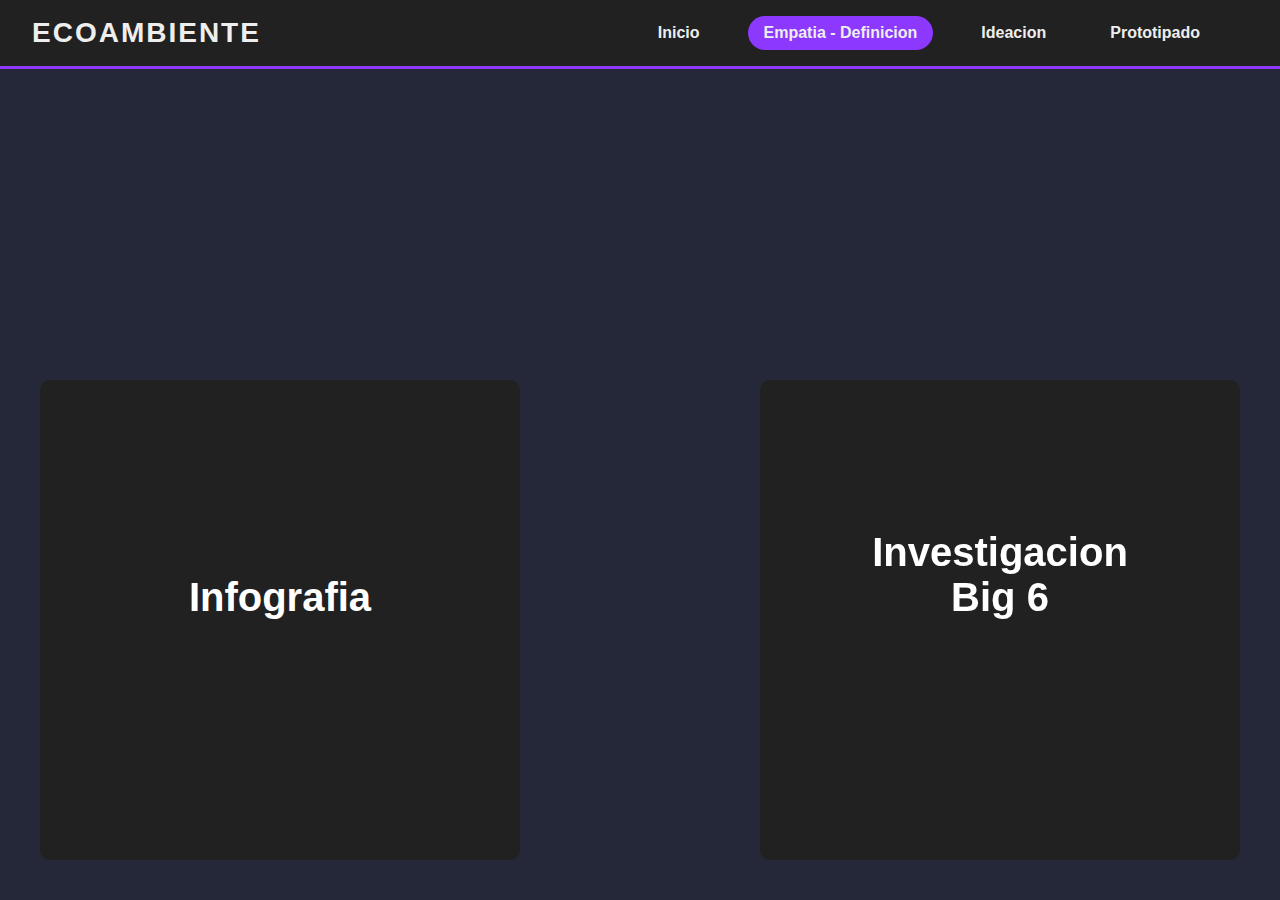
==== empatia/empaty.html @ 48306db9 "Add files via upload" ====
<!DOCTYPE html>
<html lang="en">
<head>
    <meta charset="UTF-8">
    <meta http-equiv="X-UA-Compatible" content="IE=edge">
    <meta name="viewport" content="width=device-width, initial-scale=1.0">
    <title>Empatia - Definicion</title>
    <link rel="stylesheet" href="empa.css">
</head>
<body>
    <nav>
        <div class="container">
            <h1 id = "title">EcoAmbiente</h1>

            <div class="menu">
                <a href="../index.html">Inicio</a>
                <a href="" class="is-active">Empatia - Definicion</a>
                <a href="../ideacion/idea.html">Ideacion</a>
                <a href="">Prototipado</a>
            </div>

            <button class="hamburguer">
                <span></span>
                <span></span>
                <span></span>
            </button>
        </div>
    </nav>



    <div class="button-container">
        <button id="button1" class="button">
          <img src="img/Condor2.png" alt="Imagen 1" class="button-image">
          <div class="button-text">
            <a href="https://www.canva.com/design/DAFbizHRN9s/30S3-Y12WPCS84pb1J91Fg/edit?utm_content=DAFbizHRN9s&utm_campaign=designshare&utm_medium=link2&utm_source=sharebutton" target="_blank">Infografia</a>
          </div>
          <div class="cursor-circle"></div>
        </button>
        <button id="button2" class="button">
          <img src="img/oso2.png" alt="Imagen 2" class="button-image">
          <div class="button-text">
            <a href="https://drive.google.com/file/d/1Ew5BxmUSK3d40jyr-oBephK0COzYhvOd/view?usp=share_link" target="_blank">Investigacion Big 6</a>
          </div>
          <div class="cursor-circle"></div>
        </button>
      </div>
      
      
      

    <script src="emp.js"></script>
</body>
</html>
---- empatia/empa.css ----
:root{
	--primary: #8c38ff;
	--light: #EEEEEE;
	--dark: #212121;
}

* {
	margin: 0;
	padding: 0;
	box-sizing: border-box;
	font-family: 'Fira sans', sans-serif;	
}

.container{
	max-width: 1280px;
	margin: 0 auto;
	display: flex;
	align-items: center;
	justify-content: space-between;
}

nav{
	position: fixed;
	top: 0;
	left: 0;
	right: 0;
	z-index: 99;
	background-color:var(--dark);
	padding: 16px 32px;
	border-bottom: 3px solid var(--primary);
}

#title{
	color: #EEEEEE;
	font-size: 28px;
	font-weight: 900;
	letter-spacing: 2px;
	text-transform: uppercase;
}

.hamburguer{
	display: block;
	position: relative;
	z-index: 1;
	appearance: none;
	border: none;
	outline: none;
	background: none;
	cursor: pointer;
}

.hamburguer span{
	display: block;
	width:  32px;
	height: 4px;
	margin-bottom: 5px;
	position: relative;

	background-color: var(--light);
	border-radius: 6px;
	z-index: 1;
	transform-origin: 0 0;
	transition: 0.4s;
}

.hamburguer:hover span:nth-child(2){
	transform: translateX(10px);
	background-color: var(--primary);
}

.hamburguer.is-active span:nth-child(1){
	transform: translate(0px,-2px) rotate(45deg);
}

.hamburguer.is-active span:nth-child(2){
	opacity: 0;
	transform: translateX(15px);
}

.hamburguer.is-active span:nth-child(3){
	transform: translate(-3px,3px) rotate(-45deg);
}

.hamburguer.is-active:hover span{
	background-color: var(--primary);
}

.menu{
	display: none;
	flex: 1 1 0%;
	justify-content: flex-end;
	margin:  0 16px;
}

.menu a{
	color: #EEEEEE;
	margin: 0 16px;
	font-weight: 600;
	text-decoration: none;
	transition:  0.4s;
	padding: 8px 16px;
	border-radius: 99px;
}

.menu a.is-active, .menu a:hover {
	background-color: var(--primary);
}

@media (min-width: 950px){
	.hamburguer{
		display: none;
	}
	.menu{
		display: flex;
	}
}

body{
	padding-top: 150px;
	padding-bottom: 80px;
	display: flex;
	/* justify-content: center; */
	align-items: center;
	min-height: 100vh;
	background: #252839;
	flex-direction: column;
}










.button-container {
    position: fixed;
    bottom: 0;
    left: 0;
    width: 100%;
    display: flex;
    justify-content: space-between;
    padding: 40px;
    box-sizing: border-box;
  }
  
  .button {
    position: relative;
    width: 40%;
    height: 0;
    padding-bottom: 40%;
    margin: 0;
    border: none;
    background-color: var(--dark); /* Color de fondo cuando no se muestra la imagen */
    overflow: hidden;
    display: flex; /* Agregamos display:flex */
    align-items: center; /* Alineamos verticalmente el contenido */
    justify-content: center; /* Centramos horizontalmente el contenido */
    border-radius: 10px; /* Redondeamos los bordes del botón */
    cursor: pointer; /* Hacemos el botón clickeable en cualquier parte */
  }
  
  .button:hover .button-image {
    opacity: 1;
  }
  
  .button-image {
    position: absolute;
    top: 50%;
    left: 50%;
    transform: translate(-50%, -50%);
    width: 100%;
    height: 100%;
    opacity: 0;
    transition: all 0.3s ease;
    border-radius: 5px;
    pointer-events: none; /* Evita que la imagen se clickee en lugar del botón */
    align-items: center;
    justify-content: center;
  }
  
  .button-text {
    z-index: 1;
    position: absolute;
    left: 50%;
    bottom: 50%; /* ajusta este valor para modificar la distancia entre la imagen y el texto */
    transform: translate(-50%, 0);
    text-align: center;
    color: white;
    font-size: 16px;
  }
  
  .button-text a {
    display: flex; /* Centramos el contenido horizontalmente */
    align-items: center; /* Centramos el contenido verticalmente */
    text-align: center; /* Centramos el texto horizontalmente */
    font-weight: 700;
    font-size: 40px;
    color: #ffffff; /* Color del texto del botón */
    text-decoration: none; /* Quitamos el*/
  }
  
  @media (max-width: 767px) {
    .button-container {
      flex-wrap: wrap;
      padding: 20px;
      justify-content: center;
    }
  
    .button {
      width: 80%;
      padding-bottom: 80%;
      margin-bottom: 20px;
    }
  
    .button:last-child {
      margin-bottom: 0;
    }
  
    .button-text {
      bottom: 30%;
      font-size: 14px;
    }
  
    .button-text a {
      font-size: 30px;
    }
  }
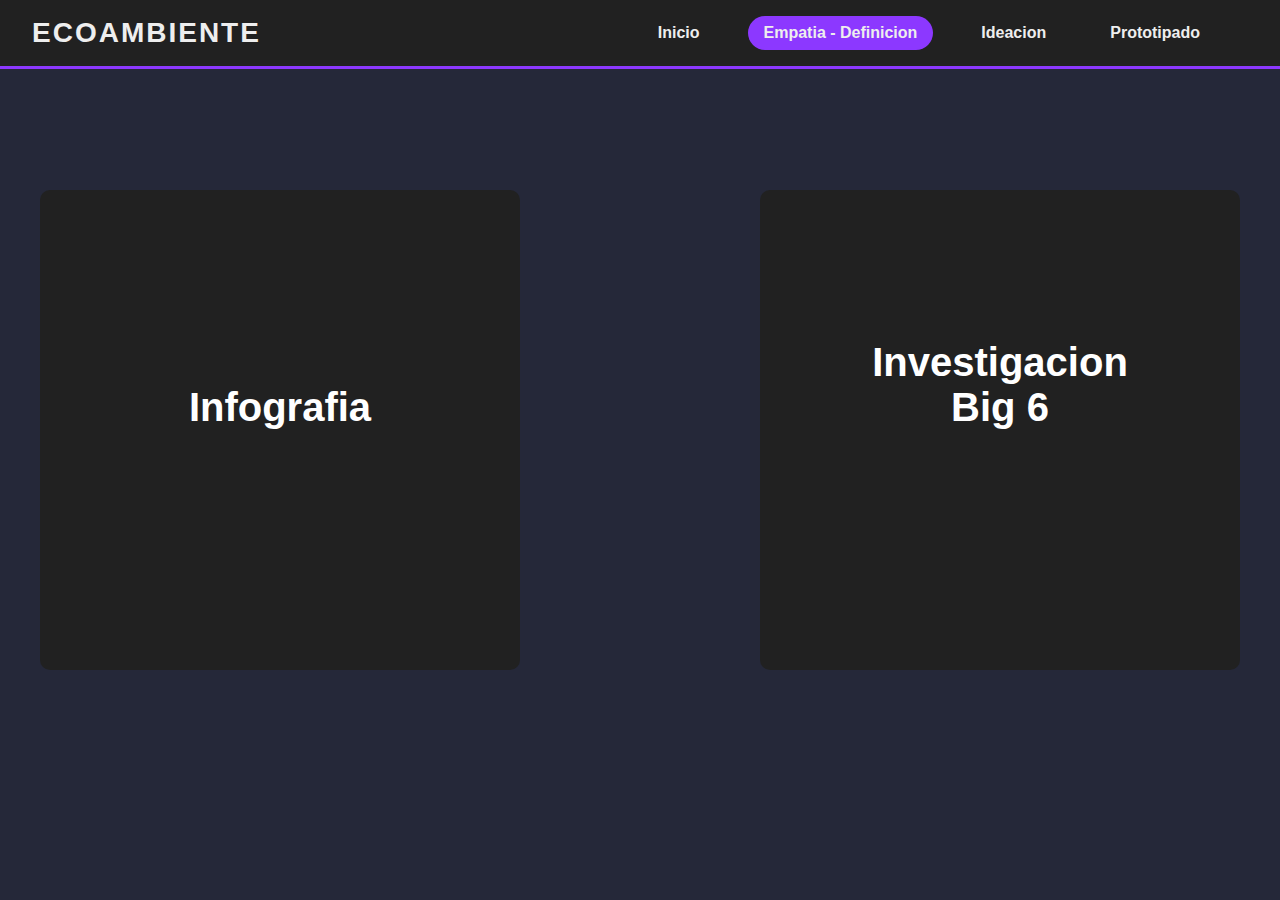
==== commit 653fe886: "Add files via upload" ====
--- a/empatia/empaty.html
+++ b/empatia/empaty.html
@@ -8,24 +8,31 @@
     <link rel="stylesheet" href="empa.css">
 </head>
 <body>
-    <nav>
-        <div class="container">
-            <h1 id = "title">EcoAmbiente</h1>
+  <nav>
+    <div class="container">
+        <h1 id = "title">EcoAmbiente</h1>
 
-            <div class="menu">
-                <a href="../index.html">Inicio</a>
-                <a href="" class="is-active">Empatia - Definicion</a>
-                <a href="../ideacion/idea.html">Ideacion</a>
-                <a href="">Prototipado</a>
-            </div>
+        <div class="menu">
+            <a href="../index.html">Inicio</a>
+            <a href="" class="is-active">Empatia - Definicion</a>
+            <a href="../ideacion/idea.html">Ideacion</a>
+            <a href="">Prototipado</a>
+        </div>
 
-            <button class="hamburguer">
-                <span></span>
-                <span></span>
-                <span></span>
-            </button>
-        </div>
-    </nav>
+        <button class="hamburguer">
+            <span></span>
+            <span></span>
+            <span></span>
+        </button>
+
+        <ul class="mobile-menu">
+          <li><a href="../index.html" class="is-active">Inicio</a></li>
+          <li><a href="">Empatia - Definicion</a></li>
+          <li><a href="../ideacion/idea.html">Ideacion</a></li>
+          <li><a href="">Prototipado</a></li>
+        </ul>
+    </div>
+</nav>
 
 
 
--- a/empatia/empa.css
+++ b/empatia/empa.css
@@ -110,10 +110,105 @@
 	.hamburguer{
 		display: none;
 	}
+	.mobile-menu{
+		display: none;
+	}
 	.menu{
 		display: flex;
 	}
 }
+
+
+
+
+
+
+
+
+
+
+/* Menú móvil */
+.mobile-menu {
+    position: absolute;
+    top: 60px;
+    left: 0;
+    width: 100%;
+    background-color: var(--dark);
+    padding: 20px;
+    box-sizing: border-box;
+    animation-name: menu-fade-in;
+    animation-duration: 0.5s;
+    animation-fill-mode: forwards;
+    opacity: 0;
+}
+
+.mobile-menu.show {
+    animation-name: menu-fade-out;
+}
+
+.mobile-menu li {
+	list-style: none;
+    margin-bottom: 10px;
+}
+
+.mobile-menu a {
+	color: #fff;
+	text-decoration: none;
+	font-size: 20px;
+	transition: background-color 0.2s ease;
+	display: block;
+	width: 100%;
+	text-align: center;
+	padding: 10px 0;
+  }
+  
+
+.mobile-menu a:hover {
+    background-color: var(--primary);
+}
+
+.mobile-menu .is-active {
+    font-weight: bold;
+}
+
+.hamburguer:hover {
+    cursor: pointer;
+}
+
+/* Animaciones */
+@keyframes menu-fade-in {
+    from {
+        opacity: 0;
+    }
+    to {
+        opacity: 1;
+    }
+}
+
+@keyframes menu-fade-out {
+    from {
+        opacity: 1;
+    }
+    to {
+        opacity: 0;
+    }
+}
+
+@media (min-width: 950px) {
+    .hamburguer {
+        display: none;
+    }
+
+    .mobile-menu {
+        display: none;
+    }
+
+    .menu {
+        display: flex;
+    }
+}
+
+
 
 body{
 	padding-top: 150px;
@@ -136,7 +231,7 @@
 
 
 .button-container {
-    position: fixed;
+    position: relative;
     bottom: 0;
     left: 0;
     width: 100%;
